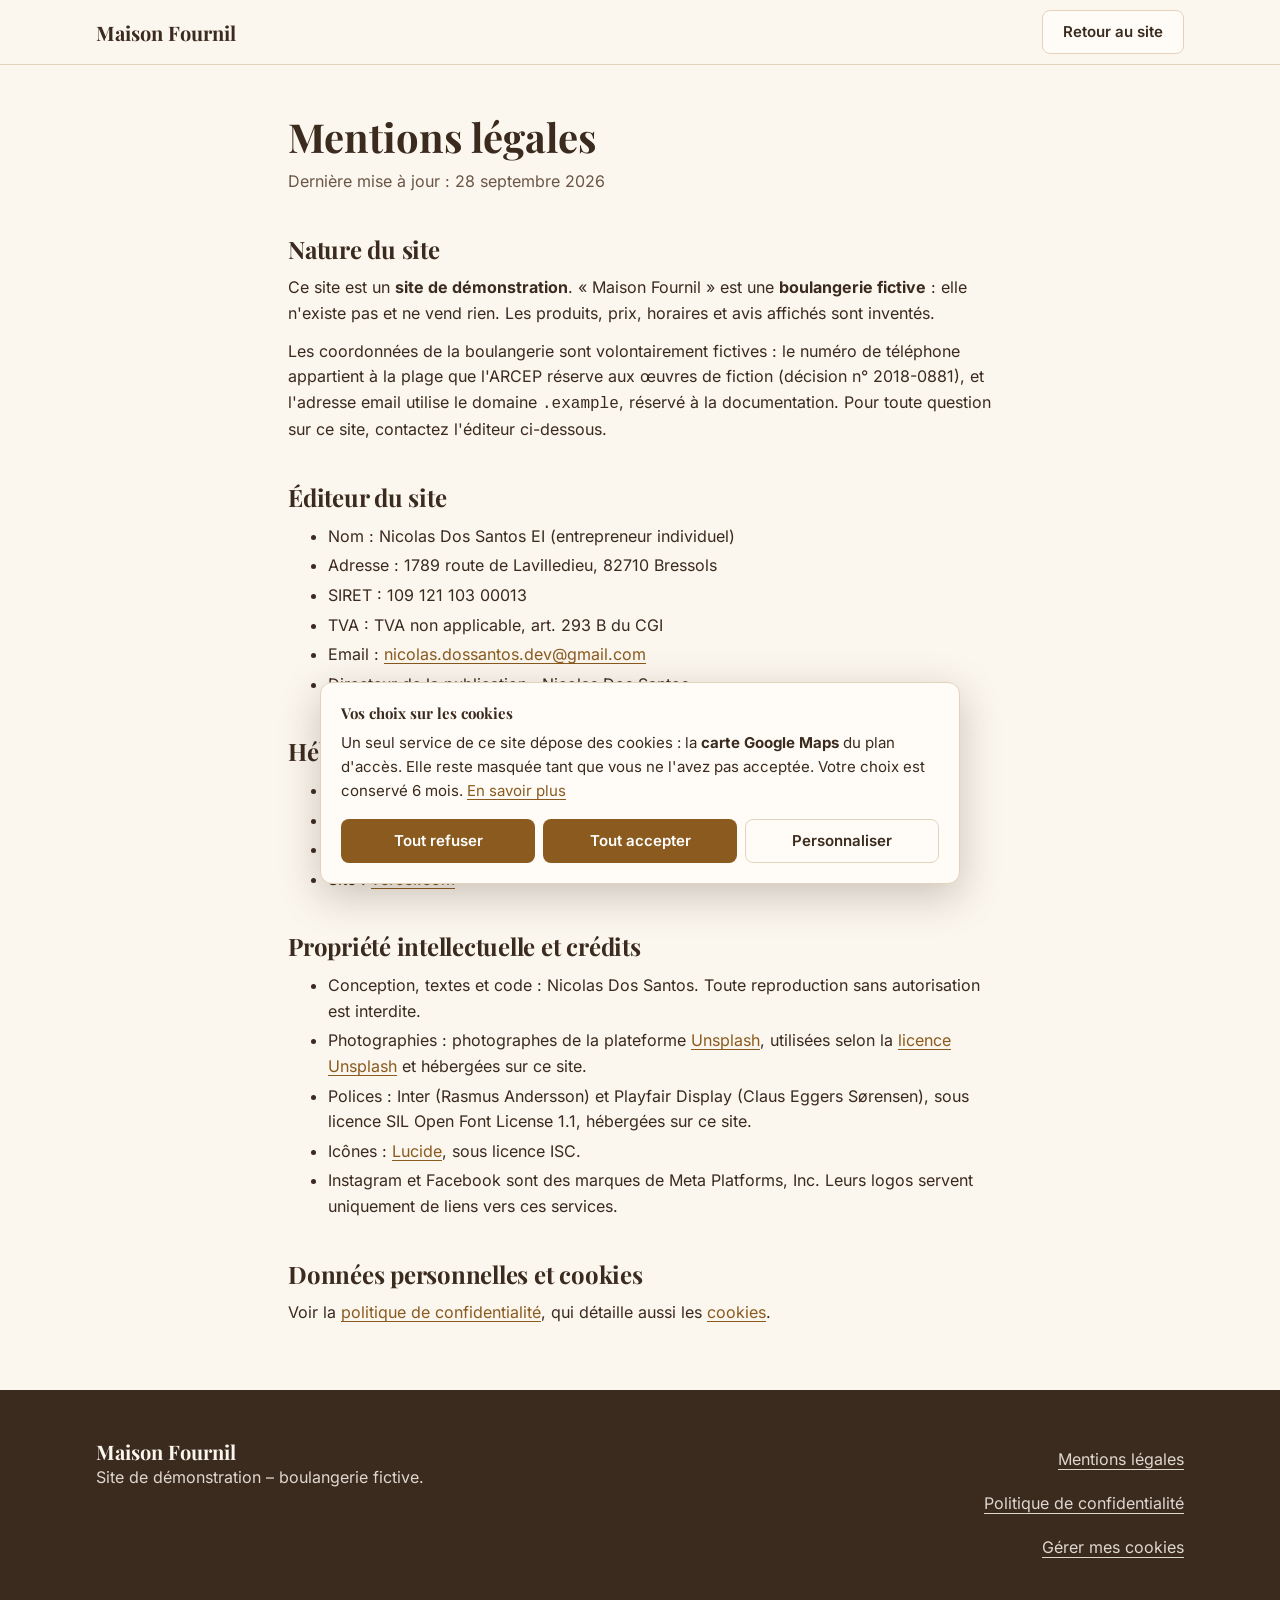
==== mentions-legales.html @ 5c348c75 "Add project files." ====
<!doctype html>
<html lang="fr">
<head>
  <meta charset="utf-8">
  <meta name="viewport" content="width=device-width, initial-scale=1">
  <title>Mentions légales – Maison Fournil (site de démonstration)</title>
  <meta name="description" content="Mentions légales du site de démonstration Maison Fournil : éditeur, hébergeur, crédits.">
  <meta name="robots" content="noindex">
  <link rel="icon" href="favicon.svg" type="image/svg+xml">
  <link rel="icon" href="favicon-32.png" sizes="32x32" type="image/png">
  <link rel="apple-touch-icon" href="apple-touch-icon.png">
  <link rel="stylesheet" href="style.css">
</head>
<body>
  <a href="#contenu" class="skip-link">Aller au contenu</a>

  <header class="header">
    <div class="container header__inner">
      <a href="index.html" class="logo">Maison Fournil</a>
      <a href="index.html" class="btn btn--outline">Retour au site</a>
    </div>
  </header>

  <main id="contenu" tabindex="-1" class="container legal">
    <h1>Mentions légales</h1>
    <p class="updated">Dernière mise à jour : 28 septembre 2026</p>

    <h2>Nature du site</h2>
    <p>Ce site est un <strong>site de démonstration</strong>.
      « Maison Fournil » est une <strong>boulangerie fictive</strong> : elle n'existe pas et ne vend rien.
      Les produits, prix, horaires et avis affichés sont inventés.</p>
    <p>Les coordonnées de la boulangerie sont volontairement fictives : le numéro de téléphone appartient à la plage que
      l'ARCEP réserve aux œuvres de fiction (décision n° 2018-0881), et l'adresse email utilise le domaine
      <code>.example</code>, réservé à la documentation. Pour toute question sur ce site, contactez l'éditeur ci-dessous.</p>

    <h2>Éditeur du site</h2>
    <ul>
      <li>Nom : Nicolas Dos Santos EI (entrepreneur individuel)</li>
      <li>Adresse : 1789 route de Lavilledieu, 82710 Bressols</li>
      <li>SIRET : 109 121 103 00013</li>
      <li>TVA : TVA non applicable, art. 293 B du CGI</li>
      <li>Email : <a href="mailto:nicolas.dossantos.dev@gmail.com">nicolas.dossantos.dev@gmail.com</a></li>
      <li>Directeur de la publication : Nicolas Dos Santos</li>
    </ul>

    <h2>Hébergeur</h2>
    <ul>
      <li>Vercel Inc.</li>
      <li>440 N Barranca Ave #4133, Covina, CA 91723, États-Unis</li>
      <li>Téléphone : +1 559 288 7060</li>
      <li>Site : <a href="https://vercel.com">vercel.com</a></li>
    </ul>

    <h2>Propriété intellectuelle et crédits</h2>
    <ul>
      <li>Conception, textes et code : Nicolas Dos Santos. Toute reproduction sans autorisation est interdite.</li>
      <li>Photographies : photographes de la plateforme <a href="https://unsplash.com">Unsplash</a>, utilisées selon la
        <a href="https://unsplash.com/license">licence Unsplash</a> et hébergées sur ce site.</li>
      <li>Polices : Inter (Rasmus Andersson) et Playfair Display (Claus Eggers Sørensen), sous licence SIL Open Font License 1.1, hébergées sur ce site.</li>
      <li>Icônes : <a href="https://lucide.dev">Lucide</a>, sous licence ISC.</li>
      <li>Instagram et Facebook sont des marques de Meta Platforms, Inc. Leurs logos servent uniquement de liens vers ces services.</li>
    </ul>

    <h2>Données personnelles et cookies</h2>
    <p>Voir la <a href="politique-confidentialite.html">politique de confidentialité</a>, qui détaille aussi les
      <a href="politique-confidentialite.html#cookies">cookies</a>.</p>
  </main>

  <footer class="footer">
    <div class="container footer__inner">
      <div>
        <p class="footer__name">Maison Fournil</p>
        <p>Site de démonstration – boulangerie fictive.</p>
      </div>
      <div></div>
      <nav class="footer__legal" aria-label="Informations légales">
        <ul>
          <li><a href="mentions-legales.html" aria-current="page">Mentions légales</a></li>
          <li><a href="politique-confidentialite.html">Politique de confidentialité</a></li>
          <li><button type="button" class="link-button" data-consent-open>Gérer mes cookies</button></li>
        </ul>
      </nav>
    </div>
  </footer>

  <script src="consent.js"></script>
</body>
</html>
---- style.css ----
/* ============ Palette & typo (contrastes vérifiés WCAG AA) ============ */
:root {
  --background: #fbf6ee;   /* crème */
  --foreground: #3b2a1e;   /* brun foncé */
  --card: #fffcf7;
  --primary: #8a5a1f;      /* brun doré */
  --primary-hover: #744b18;
  --on-primary: #ffffff;
  --muted: #f1e6d6;        /* beige */
  --muted-foreground: #6b5646;
  --terracotta: #a0461f;   /* accent */
  --border: #e3d3bc;
  --radius: 0.75rem;
  --header-h: 4rem;
  --font-sans: "Inter", system-ui, -apple-system, "Segoe UI", sans-serif;
  --font-serif: "Playfair Display", Georgia, serif;
}

/* ============ Polices hébergées localement (licence SIL Open Font License) ============ */
@font-face {
  font-family: "Inter";
  src: url("fonts/inter-latin.woff2") format("woff2");
  font-weight: 400 700;
  font-style: normal;
  font-display: swap;
}
@font-face {
  font-family: "Playfair Display";
  src: url("fonts/playfair-display-latin.woff2") format("woff2");
  font-weight: 600 700;
  font-style: normal;
  font-display: swap;
}

/* ============ Base ============ */
[hidden] { display: none !important; }
*, *::before, *::after { box-sizing: border-box; }
html { scroll-behavior: smooth; -webkit-text-size-adjust: 100%; }
body {
  margin: 0;
  background: var(--background);
  color: var(--foreground);
  font-family: var(--font-sans);
  font-size: 1rem;
  line-height: 1.6;
  -webkit-font-smoothing: antialiased;
}
img { display: block; max-width: 100%; }
h1, h2, h3 { font-family: var(--font-serif); line-height: 1.2; margin: 0; }
h2 { font-size: clamp(1.875rem, 4vw, 2.25rem); letter-spacing: -0.01em; }
p { margin: 0; }
a { color: inherit; }
[id] { scroll-margin-top: var(--header-h); }
:focus-visible { outline: 3px solid var(--primary); outline-offset: 3px; }
.sr-only {
  position: absolute; width: 1px; height: 1px; padding: 0; margin: -1px;
  overflow: hidden; clip: rect(0, 0, 0, 0); white-space: nowrap; border: 0;
}
/* Lien d'évitement (RGAA 12.7) : visible uniquement au focus clavier */
.skip-link {
  position: absolute; left: 1rem; top: -4rem; z-index: 100;
  padding: 0.75rem 1rem; border-radius: 0.5rem;
  background: var(--foreground); color: var(--background); font-weight: 600;
}
.skip-link:focus { top: 1rem; }
main:focus { outline: none; }

/* Bandeau « site de démonstration » */
.demo-notice {
  padding: 0.5rem 1rem; text-align: center; font-size: 0.875rem;
  background: var(--foreground); color: var(--background);
}

.container { width: 100%; max-width: 72rem; margin-inline: auto; padding-inline: 1rem; }
@media (min-width: 768px) { .container { padding-inline: 2rem; } }

.icon { width: 1.25rem; height: 1.25rem; flex-shrink: 0; }
.icon--lg { width: 2rem; height: 2rem; color: var(--terracotta); }

/* ============ Boutons (cibles ≥ 44px) ============ */
.btn {
  display: inline-flex; align-items: center; justify-content: center; gap: 0.5rem;
  min-height: 2.75rem; padding: 0.5rem 1.25rem;
  border: 1px solid transparent; border-radius: 0.5rem;
  font: 600 0.9375rem/1.2 var(--font-sans); text-decoration: none; cursor: pointer;
  transition: background-color .2s, color .2s, border-color .2s;
  max-width: 100%;
}
.btn--lg { min-height: 3rem; padding-inline: 1.5rem; font-size: 1rem; }
.btn--primary { background: var(--primary); color: var(--on-primary); }
.btn--primary:hover { background: var(--primary-hover); }
.btn--outline { border-color: var(--border); background: var(--card); color: var(--foreground); }
.btn--outline:hover { background: var(--muted); }
.btn--ghost-light { border-color: rgba(255,255,255,.85); color: #fff; }
.btn--ghost-light:hover { background: #fff; color: var(--foreground); }
.btn-row { display: flex; flex-direction: column; gap: 0.75rem; margin-top: 2rem; }
.btn-row--center { align-items: stretch; }
.btn-row .btn span { overflow: hidden; text-overflow: ellipsis; }
@media (min-width: 640px) {
  .btn-row { flex-direction: row; flex-wrap: wrap; }
  .btn-row--center { justify-content: center; }
}

/* ============ 1. Header ============ */
.header {
  position: sticky; top: 0; z-index: 40;
  background: rgba(251, 246, 238, .92);
  backdrop-filter: blur(8px); -webkit-backdrop-filter: blur(8px);
  border-bottom: 1px solid var(--border);
}
.header__inner { display: flex; align-items: center; gap: 1rem; height: var(--header-h); }
.logo { display: inline-flex; align-items: center; min-height: 2.75rem; font: 700 1.25rem var(--font-serif); text-decoration: none; margin-right: auto; }
.header__cta { display: none; }
.burger {
  display: inline-flex; align-items: center; justify-content: center;
  width: 2.75rem; height: 2.75rem; border: 0; border-radius: 0.5rem;
  background: transparent; color: var(--foreground); cursor: pointer;
}
.burger:hover { background: var(--muted); }
.burger .icon { width: 1.5rem; height: 1.5rem; }

/* Menu mobile : panneau déroulant sous le header */
.nav {
  display: none;
  position: absolute; top: 100%; left: 0; right: 0;
  padding: 0.5rem 1rem 1.25rem;
  background: var(--background);
  border-bottom: 1px solid var(--border);
  box-shadow: 0 12px 24px rgba(59, 42, 30, .12);
}
.nav.is-open { display: block; }
.nav ul { list-style: none; margin: 0; padding: 0; }
.nav li a {
  display: flex; align-items: center; min-height: 3rem; padding-inline: 0.5rem;
  border-radius: 0.5rem; font-weight: 500; text-decoration: none;
}
.nav li a:hover { background: var(--muted); color: var(--primary); }
.nav__cta { width: 100%; margin-top: 0.75rem; }

@media (min-width: 640px) { .header__cta { display: inline-flex; } }
@media (min-width: 1024px) {
  .burger, .nav__cta { display: none; }
  .nav { display: block; position: static; padding: 0; background: none; border: 0; box-shadow: none; }
  .nav ul { display: flex; gap: 0.25rem; }
  .nav li a { min-height: 2.75rem; padding-inline: 0.75rem; font-size: 0.9375rem; color: rgba(59, 42, 30, .85); }
  .nav li a:hover { background: none; }
}

/* ============ 2. Hero ============ */
.hero {
  position: relative; isolation: isolate; overflow: hidden;
  display: flex; align-items: center;
  min-height: calc(100svh - var(--header-h));
}
.hero__img { position: absolute; inset: 0; z-index: -2; width: 100%; height: 100%; object-fit: cover; }
.hero::after {
  content: ""; position: absolute; inset: 0; z-index: -1;
  background: linear-gradient(90deg, rgba(0,0,0,.78), rgba(0,0,0,.55) 55%, rgba(0,0,0,.3));
}
.hero__content { padding-block: 5rem; color: #fff; }
.hero :focus-visible { outline-color: #fff; }
.eyebrow { font-size: 0.875rem; font-weight: 600; letter-spacing: .12em; text-transform: uppercase; color: #f3d9a4; }
.hero h1 { max-width: 40rem; margin-top: 1rem; font-size: clamp(2.25rem, 7vw, 3.75rem); }
.hero__subtitle { max-width: 36rem; margin-top: 1.5rem; font-size: 1.125rem; color: rgba(255,255,255,.92); }

/* ============ Sections ============ */
.section { padding-block: 4rem; }
@media (min-width: 640px) { .section { padding-block: 6rem; } }
.section--muted { background: var(--muted); }
.section__head { text-align: center; }
.section__head p { max-width: 42rem; margin: 1rem auto 0; font-size: 1.125rem; color: var(--muted-foreground); }

/* ============ 3. Notre histoire ============ */
.story { display: grid; gap: 2.5rem; align-items: center; }
.story p { margin-top: 1rem; font-size: 1.125rem; line-height: 1.7; color: var(--muted-foreground); }
.story__img { aspect-ratio: 4 / 3; border-radius: 1rem; overflow: hidden; box-shadow: 0 10px 30px rgba(59, 42, 30, .18); }
.story__img img { width: 100%; height: 100%; object-fit: cover; }
.highlights { display: grid; gap: 1.5rem; margin-top: 3rem; }
.highlight { display: flex; gap: 1rem; padding: 1.25rem; border-radius: var(--radius); background: var(--muted); }
.highlight h3 { font-size: 1.125rem; }
.highlight p { margin-top: 0.25rem; color: var(--muted-foreground); }
@media (min-width: 640px) { .highlights { grid-template-columns: repeat(3, 1fr); } }
@media (min-width: 768px) { .story { grid-template-columns: 1fr 1fr; gap: 4rem; } }

/* ============ 4. Galerie bento ============ */
.gallery { overflow: hidden; }
.gallery__track {
  display: grid; grid-auto-flow: column; grid-auto-columns: minmax(15rem, 1fr);
  grid-template-rows: 15rem; gap: 1rem;
  margin-top: 3rem; padding: 0.5rem 1rem 1rem;
  overflow-x: auto; overscroll-behavior-x: contain;
  scrollbar-width: none; cursor: grab;
}
.gallery__track::-webkit-scrollbar { display: none; }
.gallery__track.is-dragging { cursor: grabbing; user-select: none; }

/* Slider : flèches sous la galerie */
.slider__controls { display: flex; justify-content: center; gap: 0.75rem; margin-top: 1rem; }
.slider__btn {
  display: inline-flex; align-items: center; justify-content: center;
  width: 3rem; height: 3rem; border: 1px solid var(--border); border-radius: 999px;
  background: var(--card); color: var(--foreground); cursor: pointer;
  transition: background-color .2s, color .2s, opacity .2s;
}
.slider__btn:hover:not(:disabled) { background: var(--primary); border-color: var(--primary); color: var(--on-primary); }
.slider__btn:disabled { opacity: .4; cursor: default; }
.slider__btn .icon { width: 1.5rem; height: 1.5rem; }
.gallery__track.is-dragging .tile { pointer-events: none; }
@media (min-width: 768px) {
  .gallery__track { grid-template-rows: repeat(2, 15rem); padding-inline: 2rem; }
  .tile--wide { grid-column: span 2; }
  .tile--tall { grid-row: span 2; }
}
.tile {
  position: relative; display: flex; align-items: flex-end;
  min-width: 15rem; padding: 1rem; overflow: hidden;
  border: 1px solid var(--border); border-radius: var(--radius);
  background: var(--card); color: #fff; text-align: left; font: inherit; cursor: pointer;
  box-shadow: 0 1px 2px rgba(59, 42, 30, .08);
  transition: transform .3s, box-shadow .3s;
}
.tile img {
  position: absolute; inset: 0; width: 100%; height: 100%; object-fit: cover;
  transition: transform .5s;
}
.tile::after {
  content: ""; position: absolute; inset: 0;
  background: linear-gradient(to top, rgba(0,0,0,.8), rgba(0,0,0,.35) 50%, transparent);
  transition: opacity .5s;
}
.tile__caption { position: relative; z-index: 1; display: grid; gap: 0.25rem; transition: opacity .5s, transform .5s; }
.tile__title { font: 700 1.125rem var(--font-serif); }
.tile__desc { font-size: 0.875rem; color: rgba(255,255,255,.85); }
.tile:hover, .tile:focus-visible { transform: scale(1.02); box-shadow: 0 10px 25px rgba(59, 42, 30, .2); }
.tile:hover img, .tile:focus-visible img { transform: scale(1.05); }
/* Souris : légende au survol. Tactile : légende toujours visible. */
@media (hover: hover) {
  .tile::after { opacity: 0; }
  .tile__caption { opacity: 0; transform: translateY(1rem); }
  .tile:hover::after, .tile:focus-visible::after { opacity: 1; }
  .tile:hover .tile__caption, .tile:focus-visible .tile__caption { opacity: 1; transform: none; }
}

/* Modal */
.lightbox {
  width: 100%; height: 100%; max-width: none; max-height: none;
  margin: 0; padding: 1rem; border: 0; background: transparent;
}
.lightbox[open] { display: flex; align-items: center; justify-content: center; animation: fade .25s ease-out; }
.lightbox::backdrop { background: rgba(0,0,0,.82); backdrop-filter: blur(4px); }
.lightbox__content { margin: 0; width: 100%; max-width: 56rem; animation: zoom .25s ease-out; }
.lightbox__content img { width: auto; max-height: 82vh; margin-inline: auto; border-radius: 0.5rem; object-fit: contain; }
.lightbox__content figcaption { margin-top: 0.75rem; text-align: center; color: rgba(255,255,255,.9); }
.lightbox__close {
  position: absolute; top: 1rem; right: 1rem;
  display: inline-flex; align-items: center; justify-content: center;
  width: 2.75rem; height: 2.75rem; border: 0; border-radius: 999px;
  background: rgba(255,255,255,.12); color: #fff; cursor: pointer;
}
.lightbox__close:hover { background: rgba(255,255,255,.25); }
.lightbox__close .icon { width: 1.5rem; height: 1.5rem; }
@keyframes fade { from { opacity: 0; } }
@keyframes zoom { from { transform: scale(.92) translateY(20px); } }

/* ============ 5. Spécialités ============ */
.cards { display: grid; gap: 1.5rem; margin-top: 3rem; }
@media (min-width: 640px) { .cards { grid-template-columns: repeat(2, 1fr); } }
@media (min-width: 1024px) { .cards { grid-template-columns: repeat(3, 1fr); } }
.card {
  padding: 1.5rem; border: 1px solid var(--border); border-radius: var(--radius);
  background: var(--card); box-shadow: 0 1px 2px rgba(59, 42, 30, .06);
}
.card__head { display: flex; align-items: baseline; justify-content: space-between; gap: 1rem; }
.card h3 { font-size: 1.25rem; }
.price { flex-shrink: 0; font-weight: 700; color: var(--primary); }
.card p { margin-top: 0.5rem; color: var(--muted-foreground); }

/* ============ 6. Avis ============ */
.reviews { display: grid; gap: 1.5rem; margin-top: 3rem; }
@media (min-width: 768px) { .reviews { grid-template-columns: repeat(3, 1fr); } }
.review {
  display: flex; flex-direction: column; margin: 0; padding: 1.5rem;
  border: 1px solid var(--border); border-radius: var(--radius); background: var(--card);
}
.stars { display: flex; gap: 0.25rem; color: var(--border); }
.star--on { color: var(--primary); fill: var(--primary); }
.review blockquote { flex: 1; margin: 1rem 0 0; }
.review figcaption { margin-top: 1rem; font-weight: 600; color: var(--muted-foreground); }

/* ============ 7. Horaires & accès ============ */
.access { display: grid; gap: 2.5rem; }
@media (min-width: 1024px) { .access { grid-template-columns: 1fr 1fr; } }
.hours { width: 100%; margin-top: 2rem; border-collapse: collapse; }
.hours tr + tr { border-top: 1px solid var(--border); }
.hours th, .hours td { padding: 0.75rem 0; }
.hours th { text-align: left; font-weight: 500; }
.hours td { text-align: right; }
.hours .closed { font-weight: 600; color: var(--terracotta); }
.access__info { margin-top: 2rem; font-style: normal; display: grid; gap: 0.5rem; }
.access__info p { display: flex; align-items: center; gap: 0.75rem; min-height: 2.75rem; }
.access__info .icon { color: var(--terracotta); }
.access__info a { display: inline-flex; align-items: center; min-height: 2.75rem; text-decoration: none; }
.access__info a:hover { color: var(--primary); text-decoration: underline; }
.map { min-height: 20rem; overflow: hidden; border: 1px solid var(--border); border-radius: 1rem; }
.map iframe { display: block; width: 100%; height: 100%; min-height: 20rem; border: 0; }
.map__placeholder {
  display: flex; flex-direction: column; align-items: center; justify-content: center; gap: 1rem;
  height: 100%; min-height: 20rem; padding: 2rem; text-align: center; background: var(--card);
}
.map__placeholder .icon { width: 2rem; height: 2rem; color: var(--terracotta); }
.map__placeholder p { max-width: 24rem; color: var(--muted-foreground); }

/* ============ 8. Contact ============ */
.contact { max-width: 48rem; text-align: center; }
.contact > p { margin-top: 1rem; font-size: 1.125rem; color: var(--muted-foreground); }
.socials { display: flex; justify-content: center; gap: 0.75rem; margin-top: 2rem; }
.socials a {
  display: inline-flex; align-items: center; justify-content: center;
  width: 3rem; height: 3rem; border-radius: 999px;
  background: var(--muted); transition: background-color .2s, color .2s;
}
.socials a:hover { background: var(--primary); color: var(--on-primary); }

/* ============ 9. Footer ============ */
.footer { padding-block: 3rem; background: var(--foreground); color: rgba(251, 246, 238, .85); }
.footer__inner { display: grid; gap: 2rem; }
.footer__name { font: 700 1.25rem var(--font-serif); color: var(--background); }
.footer__legal ul { list-style: none; margin: 0 0 0.5rem; padding: 0; }
.footer__legal a, .link-button {
  display: inline-flex; align-items: center; min-height: 2.75rem;
  text-decoration: underline; text-underline-offset: 4px;
}
.link-button { padding: 0; border: 0; background: none; color: inherit; font: inherit; cursor: pointer; }
.footer :focus-visible { outline-color: var(--background); }
@media (min-width: 768px) {
  .footer__inner { grid-template-columns: repeat(3, 1fr); }
  .footer__legal { text-align: right; }
}

/* ============ Bandeau cookies ============ */
.consent {
  position: fixed; left: 1rem; right: 1rem; bottom: 1rem; z-index: 60;
  max-width: 40rem; margin-inline: auto; padding: 1.25rem;
  border: 1px solid var(--border); border-radius: var(--radius);
  background: var(--card); color: var(--foreground);
  box-shadow: 0 12px 40px rgba(59, 42, 30, .25);
  max-height: calc(100vh - 2rem); overflow-y: auto;
}
.consent__title { font: 700 1.125rem var(--font-serif); margin-bottom: 0.5rem; }
.consent p { font-size: 0.9375rem; }
.consent a { color: var(--primary); text-underline-offset: 3px; }
.consent__actions { display: grid; gap: 0.5rem; margin-top: 1rem; }
.consent__actions .btn, .consent__details .btn { width: 100%; }
@media (min-width: 640px) { .consent__actions { grid-template-columns: repeat(3, 1fr); } }
.consent__details { display: grid; gap: 0.75rem; margin-top: 1rem; padding-top: 1rem; border-top: 1px solid var(--border); }
.consent__option { display: flex; gap: 0.75rem; align-items: flex-start; font-size: 0.9375rem; cursor: pointer; }
.consent__option input { width: 1.5rem; height: 1.5rem; margin: 0; flex-shrink: 0; accent-color: var(--primary); }

/* ============ Pages légales ============ */
.legal { max-width: 48rem; padding-block: 3rem 4rem; }
.legal h1 { font-size: clamp(2rem, 5vw, 2.5rem); }
.legal h2 { margin-top: 2.5rem; font-size: 1.5rem; }
.legal h3 { margin-top: 1.5rem; font-size: 1.125rem; }
.legal p, .legal ul, .legal table { margin-top: 0.75rem; }
.legal li + li { margin-top: 0.25rem; }
.legal a { color: var(--primary); text-underline-offset: 3px; }
.legal .todo { background: #fde9c4; padding: 0 0.25rem; border-radius: 0.25rem; font-weight: 600; }
.legal .updated { margin-top: 0.5rem; color: var(--muted-foreground); }
.table-wrap { overflow-x: auto; }
.legal table { width: 100%; border-collapse: collapse; font-size: 0.9375rem; }
.legal th, .legal td { padding: 0.5rem 0.75rem; border: 1px solid var(--border); text-align: left; vertical-align: top; }
.legal th { background: var(--muted); }

/* ============ Animations d'apparition ============ */
.js .reveal { opacity: 0; transform: translateY(24px); transition: opacity .6s ease-out, transform .6s ease-out; }
.js .reveal.is-visible { opacity: 1; transform: none; }
.highlight:nth-child(2), .card:nth-child(3n+2), .review:nth-child(2) { transition-delay: .1s; }
.highlight:nth-child(3), .card:nth-child(3n), .review:nth-child(3) { transition-delay: .2s; }

@media (prefers-reduced-motion: reduce) {
  html { scroll-behavior: auto; }
  *, *::before, *::after { animation: none !important; transition-duration: .01ms !important; transition-delay: 0s !important; }
  .js .reveal { transform: none; }
  .tile:hover, .tile:focus-visible, .tile:hover img, .tile:focus-visible img { transform: none; }
}
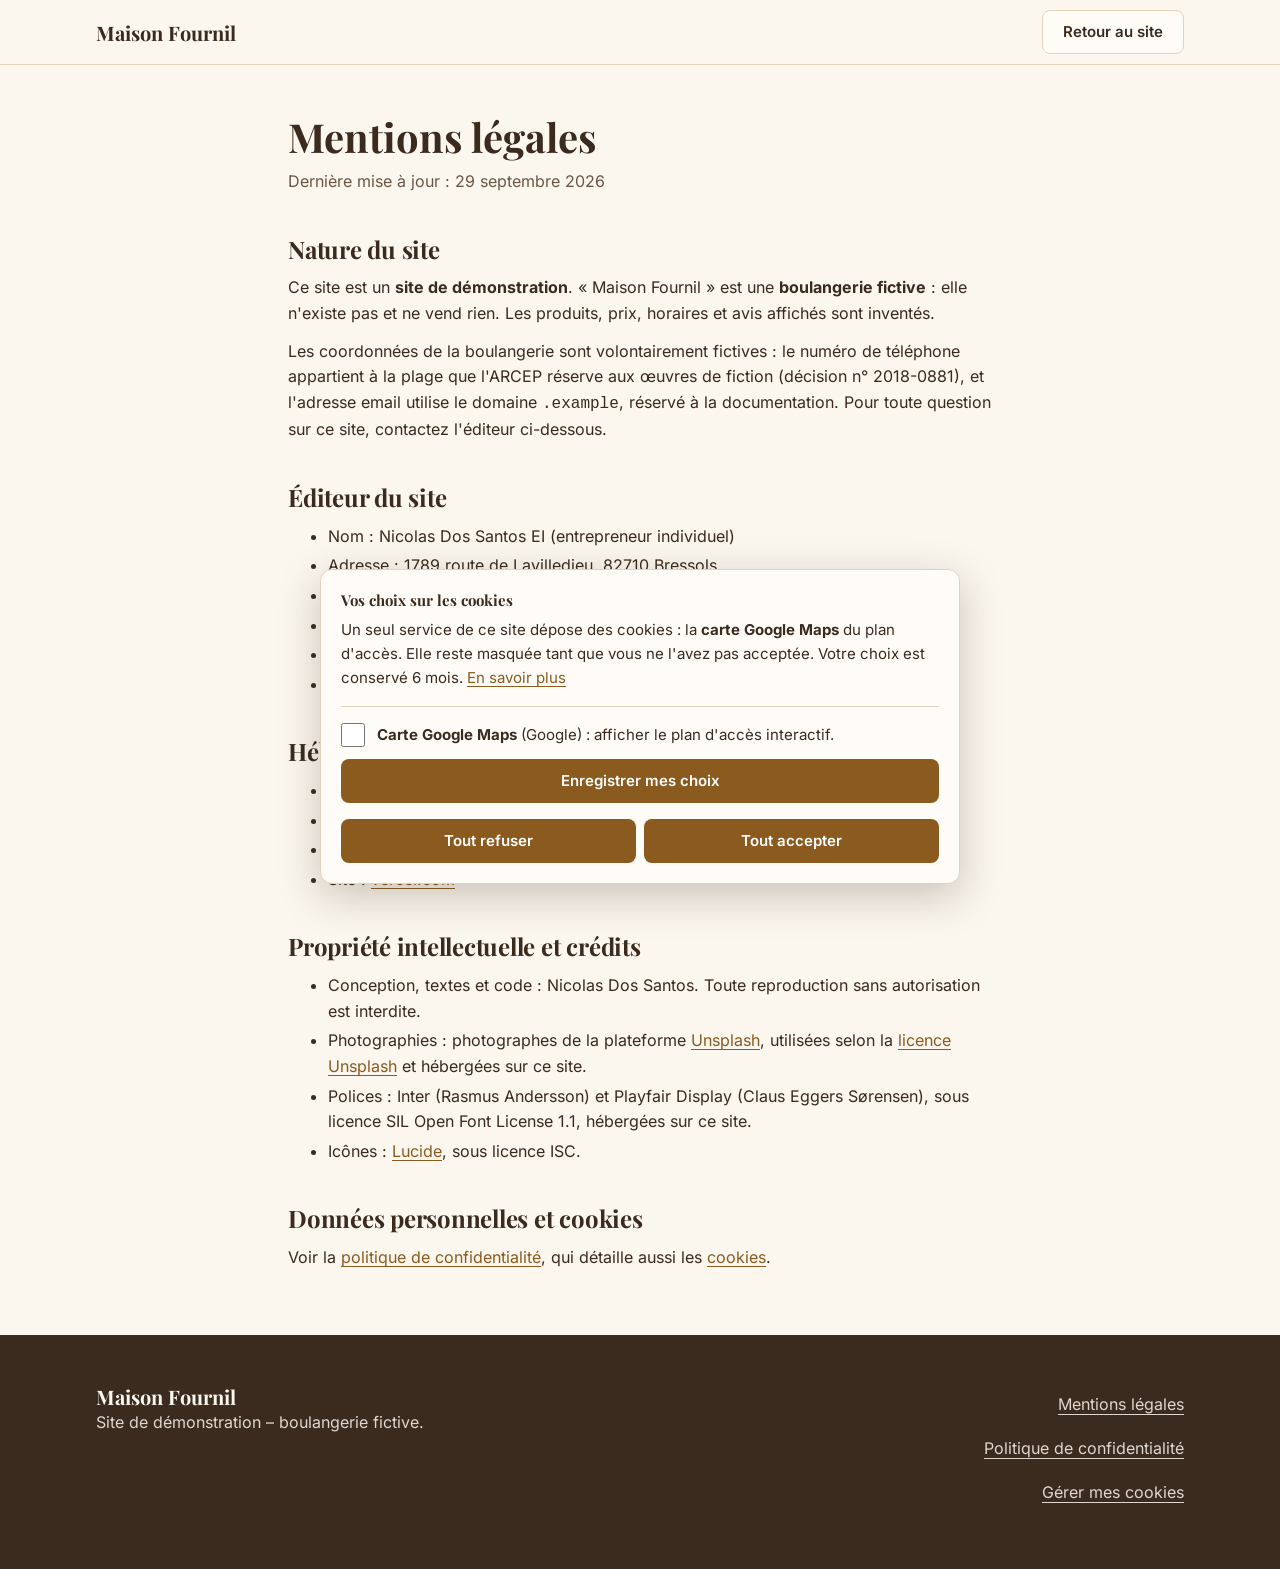
==== commit 14b994b0: "Finalisation du site de démonstration - Mentions légales et politique de confidentialité complétées " ====
--- a/mentions-legales.html
+++ b/mentions-legales.html
@@ -1,3 +1,13 @@
+<!--
+  Author: Nicolas Dos Santos
+  Created: 2026
+
+  File: mentions-legales.html
+  Description: Legal notice page.
+
+  © Nicolas Dos Santos. All rights reserved.
+-->
+
 <!doctype html>
 <html lang="fr">
 <head>
@@ -23,7 +33,7 @@
 
   <main id="contenu" tabindex="-1" class="container legal">
     <h1>Mentions légales</h1>
-    <p class="updated">Dernière mise à jour : 28 septembre 2026</p>
+    <p class="updated">Dernière mise à jour : 29 septembre 2026</p>
 
     <h2>Nature du site</h2>
     <p>Ce site est un <strong>site de démonstration</strong>.
@@ -48,17 +58,16 @@
       <li>Vercel Inc.</li>
       <li>440 N Barranca Ave #4133, Covina, CA 91723, États-Unis</li>
       <li>Téléphone : +1 559 288 7060</li>
-      <li>Site : <a href="https://vercel.com">vercel.com</a></li>
+      <li>Site : <a href="https://vercel.com" target="_blank" rel="noopener">vercel.com</a></li>
     </ul>
 
     <h2>Propriété intellectuelle et crédits</h2>
     <ul>
       <li>Conception, textes et code : Nicolas Dos Santos. Toute reproduction sans autorisation est interdite.</li>
-      <li>Photographies : photographes de la plateforme <a href="https://unsplash.com">Unsplash</a>, utilisées selon la
-        <a href="https://unsplash.com/license">licence Unsplash</a> et hébergées sur ce site.</li>
+      <li>Photographies : photographes de la plateforme <a href="https://unsplash.com" target="_blank" rel="noopener">Unsplash</a>, utilisées selon la
+        <a href="https://unsplash.com/license" target="_blank" rel="noopener">licence Unsplash</a> et hébergées sur ce site.</li>
       <li>Polices : Inter (Rasmus Andersson) et Playfair Display (Claus Eggers Sørensen), sous licence SIL Open Font License 1.1, hébergées sur ce site.</li>
-      <li>Icônes : <a href="https://lucide.dev">Lucide</a>, sous licence ISC.</li>
-      <li>Instagram et Facebook sont des marques de Meta Platforms, Inc. Leurs logos servent uniquement de liens vers ces services.</li>
+      <li>Icônes : <a href="https://lucide.dev" target="_blank" rel="noopener">Lucide</a>, sous licence ISC.</li>
     </ul>
 
     <h2>Données personnelles et cookies</h2>
--- a/style.css
+++ b/style.css
@@ -1,14 +1,23 @@
-/* ============ Palette & typo (contrastes vérifiés WCAG AA) ============ */
+/*
+  Author: Nicolas Dos Santos
+  Created: 2026
+
+  File: style.css
+  Description: Site styles.
+
+  © Nicolas Dos Santos. All rights reserved.
+*/
+
 :root {
-  --background: #fbf6ee;   /* crème */
-  --foreground: #3b2a1e;   /* brun foncé */
+  --background: #fbf6ee;
+  --foreground: #3b2a1e;
   --card: #fffcf7;
-  --primary: #8a5a1f;      /* brun doré */
+  --primary: #8a5a1f;
   --primary-hover: #744b18;
   --on-primary: #ffffff;
-  --muted: #f1e6d6;        /* beige */
+  --muted: #f1e6d6;
   --muted-foreground: #6b5646;
-  --terracotta: #a0461f;   /* accent */
+  --terracotta: #a0461f;
   --border: #e3d3bc;
   --radius: 0.75rem;
   --header-h: 4rem;
@@ -16,7 +25,6 @@
   --font-serif: "Playfair Display", Georgia, serif;
 }
 
-/* ============ Polices hébergées localement (licence SIL Open Font License) ============ */
 @font-face {
   font-family: "Inter";
   src: url("fonts/inter-latin.woff2") format("woff2");
@@ -32,7 +40,6 @@
   font-display: swap;
 }
 
-/* ============ Base ============ */
 [hidden] { display: none !important; }
 *, *::before, *::after { box-sizing: border-box; }
 html { scroll-behavior: smooth; -webkit-text-size-adjust: 100%; }
@@ -56,7 +63,6 @@
   position: absolute; width: 1px; height: 1px; padding: 0; margin: -1px;
   overflow: hidden; clip: rect(0, 0, 0, 0); white-space: nowrap; border: 0;
 }
-/* Lien d'évitement (RGAA 12.7) : visible uniquement au focus clavier */
 .skip-link {
   position: absolute; left: 1rem; top: -4rem; z-index: 100;
   padding: 0.75rem 1rem; border-radius: 0.5rem;
@@ -65,7 +71,6 @@
 .skip-link:focus { top: 1rem; }
 main:focus { outline: none; }
 
-/* Bandeau « site de démonstration » */
 .demo-notice {
   padding: 0.5rem 1rem; text-align: center; font-size: 0.875rem;
   background: var(--foreground); color: var(--background);
@@ -77,7 +82,6 @@
 .icon { width: 1.25rem; height: 1.25rem; flex-shrink: 0; }
 .icon--lg { width: 2rem; height: 2rem; color: var(--terracotta); }
 
-/* ============ Boutons (cibles ≥ 44px) ============ */
 .btn {
   display: inline-flex; align-items: center; justify-content: center; gap: 0.5rem;
   min-height: 2.75rem; padding: 0.5rem 1.25rem;
@@ -101,7 +105,6 @@
   .btn-row--center { justify-content: center; }
 }
 
-/* ============ 1. Header ============ */
 .header {
   position: sticky; top: 0; z-index: 40;
   background: rgba(251, 246, 238, .92);
@@ -111,6 +114,11 @@
 .header__inner { display: flex; align-items: center; gap: 1rem; height: var(--header-h); }
 .logo { display: inline-flex; align-items: center; min-height: 2.75rem; font: 700 1.25rem var(--font-serif); text-decoration: none; margin-right: auto; }
 .header__cta { display: none; }
+.logo { white-space: nowrap; }
+.header__call { min-height: 2.75rem; padding-inline: 0.75rem; }
+@media (max-width: 639px) { .header__inner { gap: 0.5rem; } }
+@media (max-width: 359px) { .logo { font-size: 1.0625rem; } }
+@media (min-width: 640px) { .header__call { display: none; } }
 .burger {
   display: inline-flex; align-items: center; justify-content: center;
   width: 2.75rem; height: 2.75rem; border: 0; border-radius: 0.5rem;
@@ -119,7 +127,6 @@
 .burger:hover { background: var(--muted); }
 .burger .icon { width: 1.5rem; height: 1.5rem; }
 
-/* Menu mobile : panneau déroulant sous le header */
 .nav {
   display: none;
   position: absolute; top: 100%; left: 0; right: 0;
@@ -146,7 +153,6 @@
   .nav li a:hover { background: none; }
 }
 
-/* ============ 2. Hero ============ */
 .hero {
   position: relative; isolation: isolate; overflow: hidden;
   display: flex; align-items: center;
@@ -163,14 +169,12 @@
 .hero h1 { max-width: 40rem; margin-top: 1rem; font-size: clamp(2.25rem, 7vw, 3.75rem); }
 .hero__subtitle { max-width: 36rem; margin-top: 1.5rem; font-size: 1.125rem; color: rgba(255,255,255,.92); }
 
-/* ============ Sections ============ */
 .section { padding-block: 4rem; }
 @media (min-width: 640px) { .section { padding-block: 6rem; } }
 .section--muted { background: var(--muted); }
 .section__head { text-align: center; }
 .section__head p { max-width: 42rem; margin: 1rem auto 0; font-size: 1.125rem; color: var(--muted-foreground); }
 
-/* ============ 3. Notre histoire ============ */
 .story { display: grid; gap: 2.5rem; align-items: center; }
 .story p { margin-top: 1rem; font-size: 1.125rem; line-height: 1.7; color: var(--muted-foreground); }
 .story__img { aspect-ratio: 4 / 3; border-radius: 1rem; overflow: hidden; box-shadow: 0 10px 30px rgba(59, 42, 30, .18); }
@@ -179,10 +183,9 @@
 .highlight { display: flex; gap: 1rem; padding: 1.25rem; border-radius: var(--radius); background: var(--muted); }
 .highlight h3 { font-size: 1.125rem; }
 .highlight p { margin-top: 0.25rem; color: var(--muted-foreground); }
-@media (min-width: 640px) { .highlights { grid-template-columns: repeat(3, 1fr); } }
+@media (min-width: 640px) { .highlights { grid-template-columns: repeat(2, 1fr); } }
 @media (min-width: 768px) { .story { grid-template-columns: 1fr 1fr; gap: 4rem; } }
 
-/* ============ 4. Galerie bento ============ */
 .gallery { overflow: hidden; }
 .gallery__track {
   display: grid; grid-auto-flow: column; grid-auto-columns: minmax(15rem, 1fr);
@@ -194,7 +197,6 @@
 .gallery__track::-webkit-scrollbar { display: none; }
 .gallery__track.is-dragging { cursor: grabbing; user-select: none; }
 
-/* Slider : flèches sous la galerie */
 .slider__controls { display: flex; justify-content: center; gap: 0.75rem; margin-top: 1rem; }
 .slider__btn {
   display: inline-flex; align-items: center; justify-content: center;
@@ -233,7 +235,6 @@
 .tile__desc { font-size: 0.875rem; color: rgba(255,255,255,.85); }
 .tile:hover, .tile:focus-visible { transform: scale(1.02); box-shadow: 0 10px 25px rgba(59, 42, 30, .2); }
 .tile:hover img, .tile:focus-visible img { transform: scale(1.05); }
-/* Souris : légende au survol. Tactile : légende toujours visible. */
 @media (hover: hover) {
   .tile::after { opacity: 0; }
   .tile__caption { opacity: 0; transform: translateY(1rem); }
@@ -241,7 +242,6 @@
   .tile:hover .tile__caption, .tile:focus-visible .tile__caption { opacity: 1; transform: none; }
 }
 
-/* Modal */
 .lightbox {
   width: 100%; height: 100%; max-width: none; max-height: none;
   margin: 0; padding: 1rem; border: 0; background: transparent;
@@ -262,10 +262,8 @@
 @keyframes fade { from { opacity: 0; } }
 @keyframes zoom { from { transform: scale(.92) translateY(20px); } }
 
-/* ============ 5. Spécialités ============ */
 .cards { display: grid; gap: 1.5rem; margin-top: 3rem; }
 @media (min-width: 640px) { .cards { grid-template-columns: repeat(2, 1fr); } }
-@media (min-width: 1024px) { .cards { grid-template-columns: repeat(3, 1fr); } }
 .card {
   padding: 1.5rem; border: 1px solid var(--border); border-radius: var(--radius);
   background: var(--card); box-shadow: 0 1px 2px rgba(59, 42, 30, .06);
@@ -275,19 +273,17 @@
 .price { flex-shrink: 0; font-weight: 700; color: var(--primary); }
 .card p { margin-top: 0.5rem; color: var(--muted-foreground); }
 
-/* ============ 6. Avis ============ */
 .reviews { display: grid; gap: 1.5rem; margin-top: 3rem; }
-@media (min-width: 768px) { .reviews { grid-template-columns: repeat(3, 1fr); } }
+@media (min-width: 768px) { .reviews { grid-template-columns: repeat(2, 1fr); } }
 .review {
   display: flex; flex-direction: column; margin: 0; padding: 1.5rem;
   border: 1px solid var(--border); border-radius: var(--radius); background: var(--card);
 }
-.stars { display: flex; gap: 0.25rem; color: var(--border); }
+.stars { display: flex; gap: 0.25rem; color: #a38c74; }
 .star--on { color: var(--primary); fill: var(--primary); }
 .review blockquote { flex: 1; margin: 1rem 0 0; }
 .review figcaption { margin-top: 1rem; font-weight: 600; color: var(--muted-foreground); }
 
-/* ============ 7. Horaires & accès ============ */
 .access { display: grid; gap: 2.5rem; }
 @media (min-width: 1024px) { .access { grid-template-columns: 1fr 1fr; } }
 .hours { width: 100%; margin-top: 2rem; border-collapse: collapse; }
@@ -310,7 +306,6 @@
 .map__placeholder .icon { width: 2rem; height: 2rem; color: var(--terracotta); }
 .map__placeholder p { max-width: 24rem; color: var(--muted-foreground); }
 
-/* ============ 8. Contact ============ */
 .contact { max-width: 48rem; text-align: center; }
 .contact > p { margin-top: 1rem; font-size: 1.125rem; color: var(--muted-foreground); }
 .socials { display: flex; justify-content: center; gap: 0.75rem; margin-top: 2rem; }
@@ -321,7 +316,6 @@
 }
 .socials a:hover { background: var(--primary); color: var(--on-primary); }
 
-/* ============ 9. Footer ============ */
 .footer { padding-block: 3rem; background: var(--foreground); color: rgba(251, 246, 238, .85); }
 .footer__inner { display: grid; gap: 2rem; }
 .footer__name { font: 700 1.25rem var(--font-serif); color: var(--background); }
@@ -333,11 +327,10 @@
 .link-button { padding: 0; border: 0; background: none; color: inherit; font: inherit; cursor: pointer; }
 .footer :focus-visible { outline-color: var(--background); }
 @media (min-width: 768px) {
-  .footer__inner { grid-template-columns: repeat(3, 1fr); }
+  .footer__inner { grid-template-columns: 1fr 1fr auto; }
   .footer__legal { text-align: right; }
 }
 
-/* ============ Bandeau cookies ============ */
 .consent {
   position: fixed; left: 1rem; right: 1rem; bottom: 1rem; z-index: 60;
   max-width: 40rem; margin-inline: auto; padding: 1.25rem;
@@ -351,12 +344,22 @@
 .consent a { color: var(--primary); text-underline-offset: 3px; }
 .consent__actions { display: grid; gap: 0.5rem; margin-top: 1rem; }
 .consent__actions .btn, .consent__details .btn { width: 100%; }
-@media (min-width: 640px) { .consent__actions { grid-template-columns: repeat(3, 1fr); } }
+@media (min-width: 640px) { .consent__actions { grid-template-columns: repeat(2, 1fr); } }
 .consent__details { display: grid; gap: 0.75rem; margin-top: 1rem; padding-top: 1rem; border-top: 1px solid var(--border); }
 .consent__option { display: flex; gap: 0.75rem; align-items: flex-start; font-size: 0.9375rem; cursor: pointer; }
+@media (max-height: 600px) {
+  .consent { bottom: 0.5rem; padding: 1rem; }
+  .consent p, .consent__option { font-size: 0.875rem; }
+  .consent__title { margin-bottom: 0.25rem; }
+  .consent__details, .consent__actions { margin-top: 0.75rem; }
+  .consent__details { padding-top: 0.75rem; }
+}
+@media (max-height: 600px) and (min-width: 640px) {
+  .consent { max-width: 48rem; }
+  .consent__details { grid-template-columns: 1fr auto; align-items: center; }
+}
 .consent__option input { width: 1.5rem; height: 1.5rem; margin: 0; flex-shrink: 0; accent-color: var(--primary); }
 
-/* ============ Pages légales ============ */
 .legal { max-width: 48rem; padding-block: 3rem 4rem; }
 .legal h1 { font-size: clamp(2rem, 5vw, 2.5rem); }
 .legal h2 { margin-top: 2.5rem; font-size: 1.5rem; }
@@ -370,8 +373,15 @@
 .legal table { width: 100%; border-collapse: collapse; font-size: 0.9375rem; }
 .legal th, .legal td { padding: 0.5rem 0.75rem; border: 1px solid var(--border); text-align: left; vertical-align: top; }
 .legal th { background: var(--muted); }
-
-/* ============ Animations d'apparition ============ */
+.legal { overflow-wrap: break-word; }
+@media (max-width: 639px) {
+  .legal thead { position: absolute; width: 1px; height: 1px; overflow: hidden; clip: rect(0, 0, 0, 0); }
+  .legal table, .legal tbody, .legal tr, .legal td { display: block; }
+  .legal tr + tr { margin-top: 1rem; }
+  .legal td + td { border-top: 0; }
+  .legal td::before { content: attr(data-label); display: block; font-weight: 600; }
+}
+
 .js .reveal { opacity: 0; transform: translateY(24px); transition: opacity .6s ease-out, transform .6s ease-out; }
 .js .reveal.is-visible { opacity: 1; transform: none; }
 .highlight:nth-child(2), .card:nth-child(3n+2), .review:nth-child(2) { transition-delay: .1s; }
